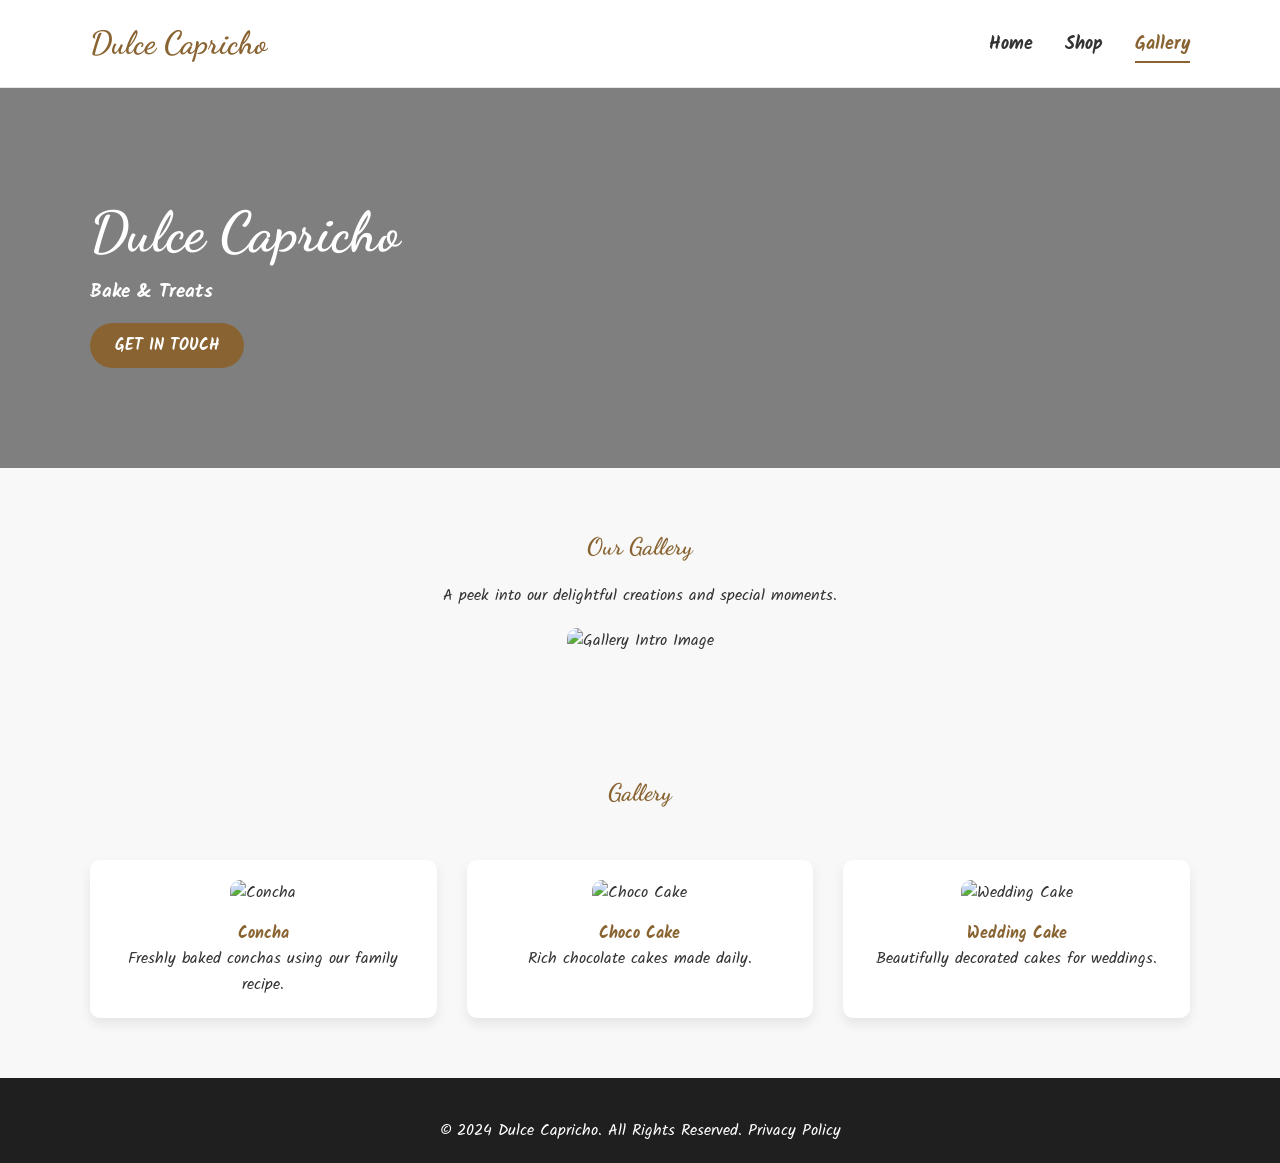
==== gallery.html @ 752c3a7c "first commit" ====
<!DOCTYPE html>
<html lang="en">

<head>
    <meta charset="UTF-8">
    <meta name="viewport" content="width=device-width, initial-scale=1.0">
    <title>Gallery - Dulce Capricho</title>
    <link rel="preconnect" href="https://fonts.googleapis.com">
    <link rel="preconnect" href="https://fonts.gstatic.com" crossorigin>
    <link
        href="https://fonts.googleapis.com/css2?family=Dancing+Script:wght@400..700&family=Kalam:wght@300;400;700&display=swap"
        rel="stylesheet">
    <link rel="stylesheet" href="style.css">
</head>

<body>

    <!-- Navbar -->
    <nav class="navbar">
        <div class="container nav-container">
            <a href="index.html" class="navbar-brand">Dulce Capricho</a>
            <ul class="navbar-nav">
                <li><a class="nav-link" href="index.html">Home</a></li>
                <li><a class="nav-link" href="Shop.html">Shop</a></li>
                <li><a class="nav-link active" href="Gallery.html">Gallery</a></li>
            </ul>
        </div>
    </nav>

    <!-- Intro Banner -->
    <section class="hero-bg">
        <div class="container">
            <h1 class="dancing-script" style="font-size: 3.5rem; color: #fff;">Dulce Capricho</h1>
            <h3>Bake &amp; Treats</h3>
            <a href="#contact" class="btn" style="margin-top: 15px;">Get in touch</a>
        </div>
    </section>

    <!-- Intro Section -->
    <section class="intro-hero">
        <div class="container">
            <h1 class="dancing-script mb-3">Our Gallery</h1>
            <p>A peek into our delightful creations and special moments.</p>
            <img src="https://images.unsplash.com/photo-1576618148400-f54bed99fcfd?auto=format&fit=crop&w=800&q=80"
                alt="Gallery Intro Image">
        </div>
    </section>

    <!-- Gallery Items Section -->
    <section class="py-5 bg-default">
        <div class="container">
            <h2 class="text-center dancing-script mb-5">Gallery</h2>
            <div class="grid grid-3">
                <div class="box-info-modern">
                    <img src="https://images.unsplash.com/photo-1509440159596-0249088772ff?auto=format&fit=crop&w=600&q=80"
                        alt="Concha">
                    <h4><a href="#">Concha</a></h4>
                    <p>Freshly baked conchas using our family recipe.</p>
                </div>
                <div class="box-info-modern">
                    <img src="https://images.unsplash.com/photo-1578985545062-69928b1d9587?auto=format&fit=crop&w=600&q=80"
                        alt="Choco Cake">
                    <h4><a href="#">Choco Cake</a></h4>
                    <p>Rich chocolate cakes made daily.</p>
                </div>
                <div class="box-info-modern">
                    <img src="https://thebakeologie.com/wp-content/uploads/2019/06/DIY-Wedding-Cake-1.jpg?auto=format&fit=crop&w=600&q=80"
                        alt="Wedding Cake">
                    <h4><a href="#">Wedding Cake</a></h4>
                    <p>Beautifully decorated cakes for weddings.</p>
                </div>
            </div>
        </div>
    </section>

    <!-- Footer -->
    <footer>
        <div class="container">
            <p>© 2024 Dulce Capricho. All Rights Reserved. <a href="#">Privacy Policy</a></p>
        </div>
    </footer>

</body>

</html>
---- style.css ----
/* ==========================================================================
   1. BASE RESET & VARIABLES
   ========================================================================== */
* {
    margin: 0;
    padding: 0;
    box-sizing: border-box;
}

:root {
    --primary: #896432;
    --primary-hover: #a1673f;
    --dark-text: #333333;
    --light-bg: #f8f8f8;
    --footer-bg: #1f1f1f;
    --font-script: 'Dancing Script', cursive;
    --font-body: 'Kalam', cursive, sans-serif;
}

body {
    font-family: var(--font-body);
    color: var(--dark-text);
    line-height: 1.6;
    background-color: #ffffff;
}

h1, h2, h3, h4, h5, h6 {
    font-family: var(--font-body);
}

.dancing-script {
    font-family: var(--font-script);
    color: var(--primary);
}

a {
    color: var(--primary);
    text-decoration: none;
    transition: color 0.3s ease;
}

a:hover {
    color: var(--primary-hover);
}

/* ==========================================================================
   2. UTILITIES & CONTAINER
   ========================================================================== */
.container {
    max-width: 1140px;
    margin: 0 auto;
    padding: 0 20px;
}

.text-center { text-align: center; }
.py-5 { padding: 60px 0; }
.mb-3 { margin-bottom: 1rem; }
.mb-5 { margin-bottom: 3rem; }

/* Grid Layouts */
.grid {
    display: grid;
    gap: 30px;
}

.grid-3 { grid-template-columns: repeat(auto-fit, minmax(280px, 1fr)); }
.grid-4 { grid-template-columns: repeat(auto-fit, minmax(220px, 1fr)); }

/* ==========================================================================
   3. NAVIGATION BAR
   ========================================================================== */
.navbar {
    background-color: #ffffff;
    border-bottom: 1px solid #e5e5e5;
    padding: 18px 0;
    position: sticky;
    top: 0;
    z-index: 1000;
}

.nav-container {
    display: flex;
    align-items: center;
    justify-content: space-between;
}

.navbar-brand {
    font-family: var(--font-script);
    font-size: 2rem;
    font-weight: 700;
    color: var(--primary);
    text-decoration: none;
}

.navbar-nav {
    display: flex;
    align-items: center;
    list-style: none;
    margin: 0;
    padding: 0;
    gap: 32px;
}

.nav-link {
    font-family: var(--font-body);
    font-size: 1.1rem;
    font-weight: 600;
    color: var(--dark-text);
    text-decoration: none;
    position: relative;
    padding: 5px 0;
    transition: color 0.2s ease-in-out;
}

.nav-link:hover,
.nav-link.active {
    color: var(--primary);
}

.nav-link.active::after {
    content: '';
    position: absolute;
    bottom: 0;
    left: 0;
    width: 100%;
    height: 2px;
    background-color: var(--primary);
}

@media (max-width: 768px) {
    .nav-container {
        flex-direction: column;
        gap: 12px;
    }
    
    .navbar-nav {
        gap: 20px;
    }
}

/* ==========================================================================
   4. HERO & INTRO SECTIONS
   ========================================================================== */
.hero-bg {
    background-image: linear-gradient(rgba(0,0,0,0.5), rgba(0,0,0,0.5)), url('https://images.unsplash.com/photo-1517433670267-08bbd4be890f?auto=format&fit=crop&w=1200&q=80');
    background-size: cover;
    background-position: center;
    color: #ffffff;
    padding: 100px 20px;
}

.intro-hero {
    background-color: var(--light-bg);
    text-align: center;
    padding: 60px 20px;
}

.intro-hero img {
    max-height: 300px;
    width: auto;
    margin-top: 20px;
    border-radius: 10px;
}

/* ==========================================================================
   5. BUTTONS, CARDS, & PRODUCTS
   ========================================================================== */
.bg-default {
    background-color: var(--light-bg);
}

.btn {
    display: inline-block;
    background-color: var(--primary);
    color: #ffffff;
    border-radius: 30px;
    padding: 10px 25px;
    text-transform: uppercase;
    font-weight: bold;
    border: none;
    cursor: pointer;
    transition: background-color 0.3s ease;
}

.btn:hover {
    background-color: var(--primary-hover);
    color: #ffffff;
}

.btn-outline {
    background-color: transparent;
    border: 2px solid var(--primary);
    color: var(--primary);
}

.btn-outline:hover {
    background-color: var(--primary);
    color: #ffffff;
}

.card, .product, .box-info-modern {
    background: #ffffff;
    padding: 20px;
    border-radius: 10px;
    box-shadow: 0 6px 12px rgba(0,0,0,0.08);
    text-align: center;
}

.card img, .product img, .box-info-modern img {
    border-radius: 10px;
    width: 100%;
    height: 200px;
    object-fit: cover;
    margin-bottom: 15px;
}

.price-strike {
    text-decoration: line-through;
    color: #888888;
    margin-right: 8px;
}

.price {
    font-weight: bold;
    color: var(--primary);
}

.contact-list {
    list-style: none;
    max-width: 400px;
    margin: 20px auto 0;
    text-align: left;
}

.contact-list li {
    margin-bottom: 10px;
}

/* ==========================================================================
   6. FOOTER
   ========================================================================== */
footer {
    background-color: var(--footer-bg);
    color: #ffffff;
    padding: 40px 0 20px;
    text-align: center;
}

footer a {
    color: #ffffff;
}

footer a:hover {
    text-decoration: underline;
}
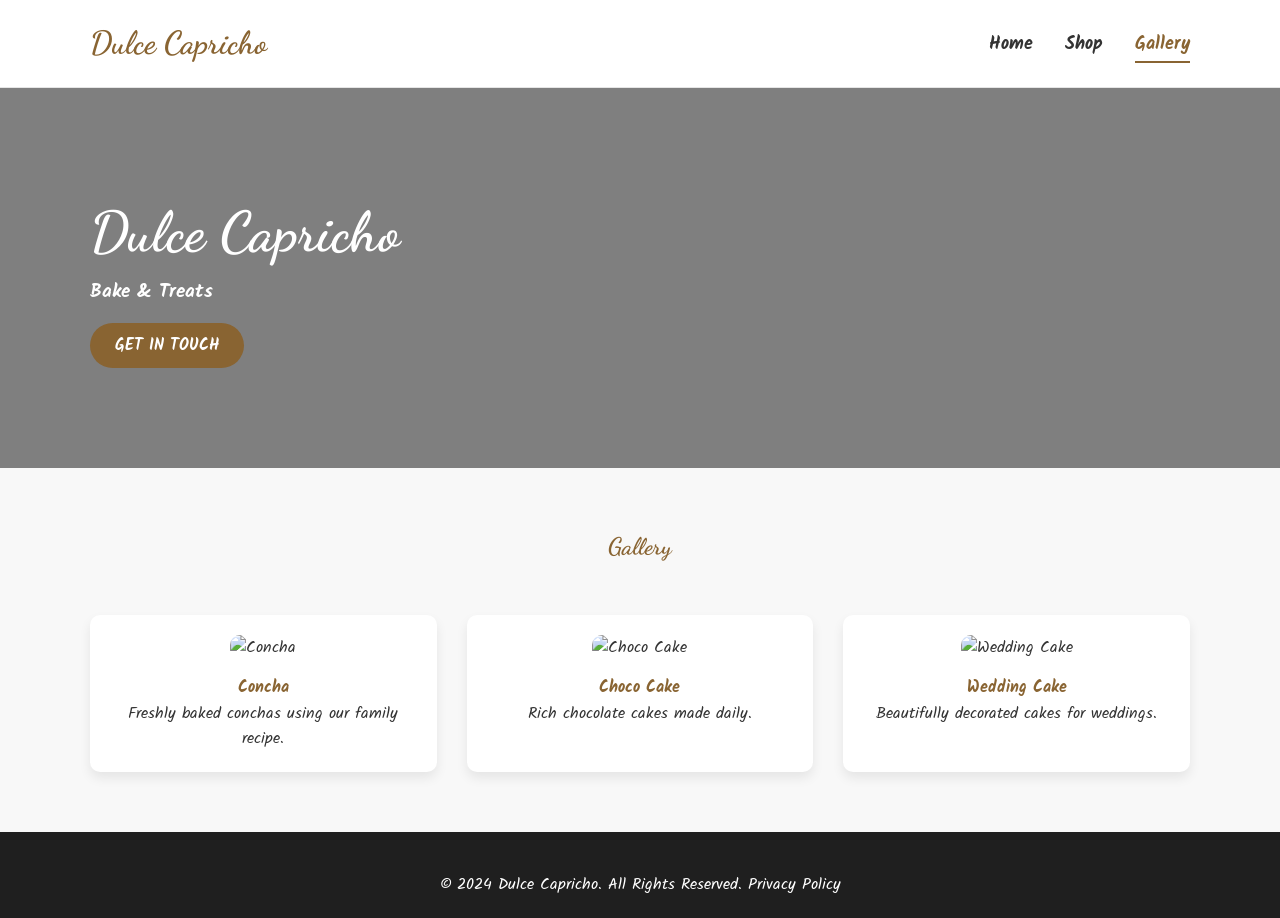
==== commit 44fee7d8: "shop and gallery update" ====
--- a/gallery.html
+++ b/gallery.html
@@ -33,16 +33,6 @@
             <h1 class="dancing-script" style="font-size: 3.5rem; color: #fff;">Dulce Capricho</h1>
             <h3>Bake &amp; Treats</h3>
             <a href="#contact" class="btn" style="margin-top: 15px;">Get in touch</a>
-        </div>
-    </section>
-
-    <!-- Intro Section -->
-    <section class="intro-hero">
-        <div class="container">
-            <h1 class="dancing-script mb-3">Our Gallery</h1>
-            <p>A peek into our delightful creations and special moments.</p>
-            <img src="https://images.unsplash.com/photo-1576618148400-f54bed99fcfd?auto=format&fit=crop&w=800&q=80"
-                alt="Gallery Intro Image">
         </div>
     </section>
 
